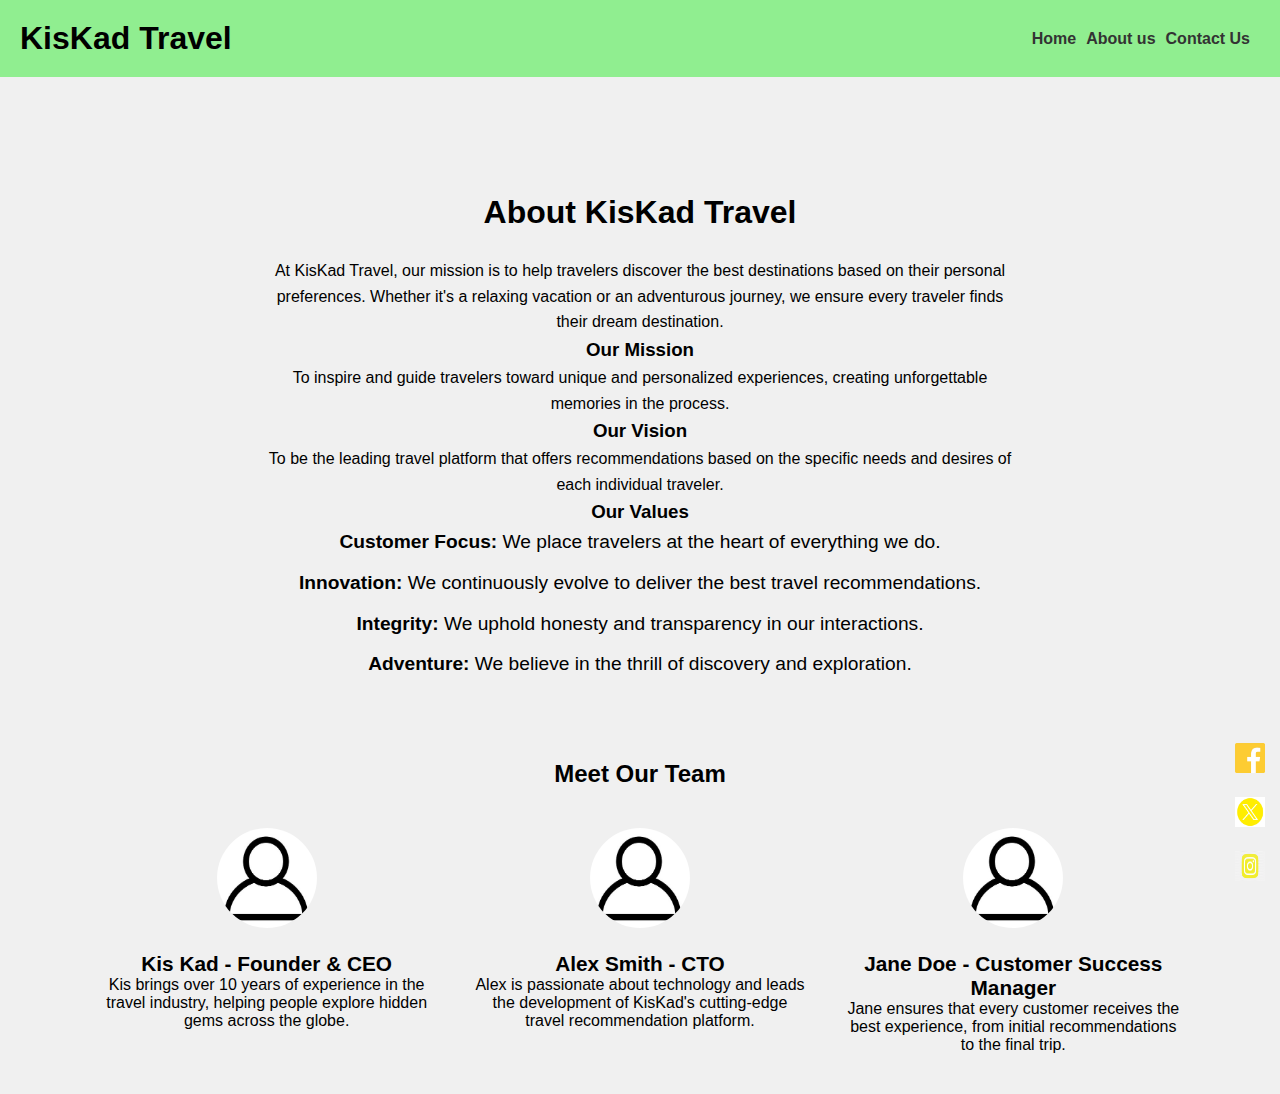
==== about.html @ b24bfa02 "about" ====
<!DOCTYPE html>
<html lang="en">
<head>
  <meta charset="UTF-8">
  <title>About Us - KisKad Travel</title>
  <link rel="stylesheet" href="./KiskaTravel.css">
</head>
<body>
    <nav>
        <h1>KisKad Travel</h1>
        <ul>
            <li><a href="./index.html" id="home">Home </a></li>
            <li><a href="./about.html" id="about">About us </a></li>
            <li><a href="./contact.html" id="contact">Contact Us </a></li>
        </ul>
    </nav>

    <div id="about-us">
        <div class="mainContainer">        
            <section id="mission-vision">
                <h2>About KisKad Travel</h2>
                <p>At KisKad Travel, our mission is to help travelers discover the best destinations based on their personal preferences. Whether it's a relaxing vacation or an adventurous journey, we ensure every traveler finds their dream destination.</p>

                <h3>Our Mission</h3>
                <p>To inspire and guide travelers toward unique and personalized experiences, creating unforgettable memories in the process.</p>

                <h3>Our Vision</h3>
                <p>To be the leading travel platform that offers recommendations based on the specific needs and desires of each individual traveler.</p>

                <h3>Our Values</h3>
                <ul>
                    <li><strong>Customer Focus:</strong> We place travelers at the heart of everything we do.</li>
                    <li><strong>Innovation:</strong> We continuously evolve to deliver the best travel recommendations.</li>
                    <li><strong>Integrity:</strong> We uphold honesty and transparency in our interactions.</li>
                    <li><strong>Adventure:</strong> We believe in the thrill of discovery and exploration.</li>
                </ul>
            </section>
        </div>
        <section id="team">
            <h2>Meet Our Team</h2>
            <div class="team-container">
                <div class="team-member">
                    <img src="team-member.jpg" alt="Team Member 1">
                    <h4>Kis Kad - Founder & CEO</h4>
                    <p>Kis brings over 10 years of experience in the travel industry, helping people explore hidden gems across the globe.</p>
                </div>
                <div class="team-member">
                    <img src="team-member.jpg" alt="Team Member 2">
                    <h4>Alex Smith - CTO</h4>
                    <p>Alex is passionate about technology and leads the development of KisKad's cutting-edge travel recommendation platform.</p>
                </div>
                <div class="team-member">
                    <img src="team-member.jpg" alt="Team Member 3">
                    <h4>Jane Doe - Customer Success Manager</h4>
                    <p>Jane ensures that every customer receives the best experience, from initial recommendations to the final trip.</p>
                </div>
            </div>
        </section>
    </div>
            <!-- Social Media Icons -->
        <div class="social-icons">
            <a href="https://facebook.com" target="_blank">
                <img src="facebook-icon.png" alt="Facebook">
            </a>
            <a href="https://twitter.com" target="_blank">
                <img src="twitter-icon.png" alt="Twitter">
            </a>
            <a href="https://instagram.com" target="_blank">
                <img src="instagram-icon.png" alt="Instagram">
            </a>
        </div>

    <script src="./travel_recommendation.js"></script>
</body>
</html>
---- KiskaTravel.css ----
body, html {
  margin: 0;
  padding: 0;
  height: 100%;
  font-family: Arial, sans-serif;
  background-color: #f0f0f0;
}

*{
    margin: 0;
    padding: 0;
    box-sizing: border-box;
}

nav {
    background-color: lightgreen;
    padding: 20px;
    display: flex;
    align-items: center;
    justify-content: space-between;
    
}

nav ul {
    list-style-type: none;
    display: flex;

    /* padding: 0; */
}

nav ul li {
    display: inline;
    margin-right: 10px;
}

nav a {
    text-decoration: none;
    color: #333;
    font-weight: bold;
}

.slideshow-container {
    height: 100vh;
    position: relative;
    overflow: hidden;
  }
  
  .slideshow-image {
    position: absolute;
    width: 100%;
    height: 100%;
    background-size: cover;
    background-position: center;
    opacity: 0;
    transition: opacity 1.5s ease-in-out;
  }

  /* Animation for fading between images */
.fade {
    animation: fadeEffect 10s infinite;
  }
  
  @keyframes fadeEffect {
    0% { opacity: 1; }
    25% { opacity: 0; }
    50% { opacity: 1; }
    75% { opacity: 0; }
    100% { opacity: 1; }
  }

h1 {
    right: 10px;
}

.social-icons {
    position: fixed;
    bottom: 10px; /* Adjust the distance from the bottom */
    right: 10px;   /* Adjust the distance from the left */
    display: flex;
    flex-direction: column; /* Stack the icons vertically */
    gap: 10px; /* Space between the icons */
}

.mainContainer {
    max-width: 800px; /* Increase the width for better alignment */
    line-height: 1.6; /* Improves readability by increasing line spacing */
    margin: 50px auto; /* Center the container and add margin */
    padding: 20px; /* Add padding for better spacing */
}

a img {
    width: 30px;  /* Adjust the width of the icons */
    height: 30px; /* Adjust the height of the icons */
    margin: 5px;  /* Add some space around the icons */
    transition: transform 0.3s ease;
}

#about-us {
    padding: 40px;
    max-width: 1200px;
    margin: 0 auto;
}

#mission-vision {
    text-align: center;
}

#mission-vision h2 {
    font-size: 2rem;
    margin-bottom: 20px;
}

#mission-vision ul {
    list-style-type: none;
    padding: 0;
}

#mission-vision ul li {
    font-size: 1.2rem;
    margin-bottom: 10px;
}

#team {
    margin-top: 50px;
}

#team h2 {
    margin-bottom: 20px;
    text-align: center;
}

.team-container {
    display: flex;
    justify-content: space-around;
    margin-top: 40px;
}

.team-member {
    text-align: center;
    width: 30%;
}

.team-member img {
    width: 100px;
    height: 100px;
    border-radius: 50%;
    margin-bottom: 10px;
}

h4 {
    margin-top: 10px;
    font-size: 1.3rem;
}

p {
    font-size: 1rem;
}

body{
    text-align: center;
}
/* Some basic styling for demonstration purposes */
#contactForm {
  max-width: 400px;
  margin: 0 auto;
}
#contactForm input,
#contactForm textarea {
  width: 100%;
  margin-bottom: 15px;
  padding: 8px;
}
#contactForm button {
  padding: 10px 20px;
  background-color: #007bff;
  color: white;
  border: none;
  cursor: pointer;
}
#contactForm button:hover {
  background-color: #0056b3;
}
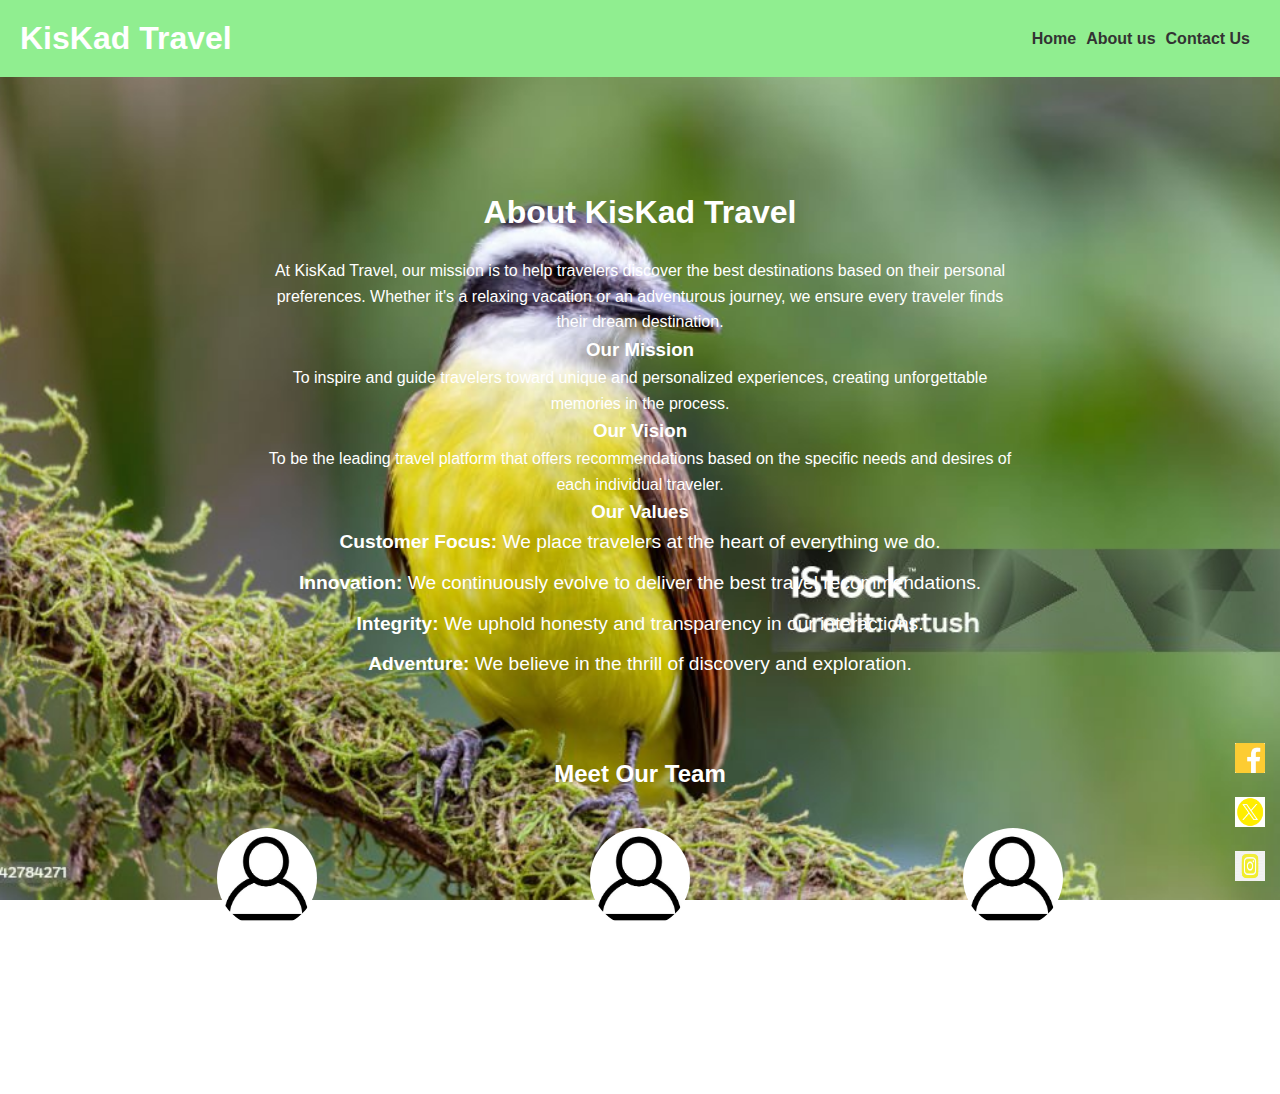
==== commit 4f65b900: "Update about.html" ====
--- a/about.html
+++ b/about.html
@@ -3,6 +3,7 @@
 <head>
   <meta charset="UTF-8">
   <title>About Us - KisKad Travel</title>
+  <meta name="viewport" content="width=device-width, initial-scale=1.0">
   <link rel="stylesheet" href="./KiskaTravel.css">
 </head>
 <body>
@@ -72,4 +73,4 @@
 
     <script src="./travel_recommendation.js"></script>
 </body>
-</html>+</html>
--- a/KiskaTravel.css
+++ b/KiskaTravel.css
@@ -1,9 +1,12 @@
-body, html {
-  margin: 0;
-  padding: 0;
-  height: 100%;
-  font-family: Arial, sans-serif;
-  background-color: #f0f0f0;
+body {
+    margin: 0;
+    padding: 0;
+    font-family: Arial, sans-serif;
+    background-image: url('background.jpg'); /* Path to your background image */
+    background-size: cover;
+    background-position: center;
+    background-attachment: fixed;
+    color: white;
 }
 
 *{
@@ -38,35 +41,6 @@
     color: #333;
     font-weight: bold;
 }
-
-.slideshow-container {
-    height: 100vh;
-    position: relative;
-    overflow: hidden;
-  }
-  
-  .slideshow-image {
-    position: absolute;
-    width: 100%;
-    height: 100%;
-    background-size: cover;
-    background-position: center;
-    opacity: 0;
-    transition: opacity 1.5s ease-in-out;
-  }
-
-  /* Animation for fading between images */
-.fade {
-    animation: fadeEffect 10s infinite;
-  }
-  
-  @keyframes fadeEffect {
-    0% { opacity: 1; }
-    25% { opacity: 0; }
-    50% { opacity: 1; }
-    75% { opacity: 0; }
-    100% { opacity: 1; }
-  }
 
 h1 {
     right: 10px;
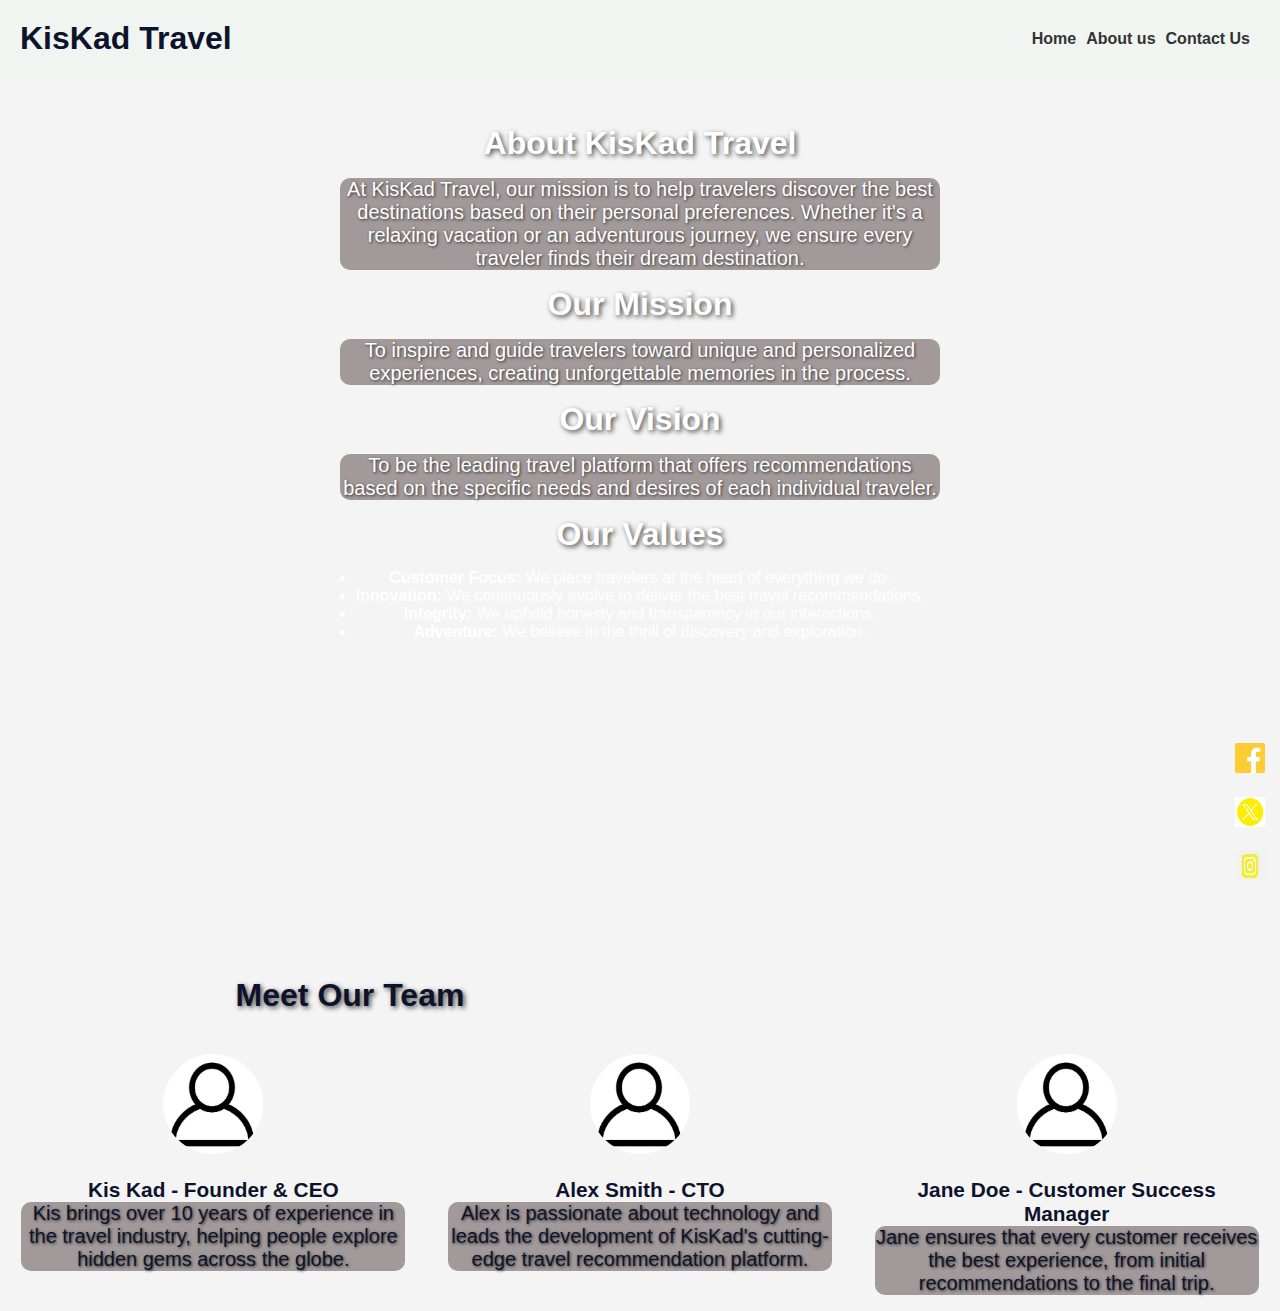
==== commit 6d22ef0c: "finishing" ====
--- a/about.html
+++ b/about.html
@@ -16,19 +16,19 @@
         </ul>
     </nav>
 
-    <div id="about-us">
+    <section class="about-us">
         <div class="mainContainer">        
-            <section id="mission-vision">
-                <h2>About KisKad Travel</h2>
+            <section class="mission-vision">
+                <h1>About KisKad Travel</h1>
                 <p>At KisKad Travel, our mission is to help travelers discover the best destinations based on their personal preferences. Whether it's a relaxing vacation or an adventurous journey, we ensure every traveler finds their dream destination.</p>
 
-                <h3>Our Mission</h3>
+                <h2>Our Mission</h2>
                 <p>To inspire and guide travelers toward unique and personalized experiences, creating unforgettable memories in the process.</p>
 
-                <h3>Our Vision</h3>
+                <h2>Our Vision</h2>
                 <p>To be the leading travel platform that offers recommendations based on the specific needs and desires of each individual traveler.</p>
 
-                <h3>Our Values</h3>
+                <h2>Our Values</h2>
                 <ul>
                     <li><strong>Customer Focus:</strong> We place travelers at the heart of everything we do.</li>
                     <li><strong>Innovation:</strong> We continuously evolve to deliver the best travel recommendations.</li>
@@ -37,7 +37,7 @@
                 </ul>
             </section>
         </div>
-        <section id="team">
+        <section class="team">
             <h2>Meet Our Team</h2>
             <div class="team-container">
                 <div class="team-member">
--- a/KiskaTravel.css
+++ b/KiskaTravel.css
@@ -2,11 +2,11 @@
     margin: 0;
     padding: 0;
     font-family: Arial, sans-serif;
-    background-image: url('background.jpg'); /* Path to your background image */
+    background-color: #f4f4f4; /* Path to your background image */
     background-size: cover;
     background-position: center;
     background-attachment: fixed;
-    color: white;
+    color: rgb(14, 19, 44);
 }
 
 *{
@@ -16,7 +16,7 @@
 }
 
 nav {
-    background-color: lightgreen;
+    background-color: rgb(241, 245, 241);
     padding: 20px;
     display: flex;
     align-items: center;
@@ -46,6 +46,50 @@
     right: 10px;
 }
 
+.searchCondition, 
+.about-us .mainContainer .mission-vision {
+    background-image: url('https://plus.unsplash.com/premium_photo-1676139860466-8b8f71c0a737?q=80&w=1470&auto=format&fit=crop&ixlib=rb-4.0.3&ixid=M3wxMjA3fDB8MHxwaG90by1wYWdlfHx8fGVufDB8fHx8fA%3D%3D');
+    background-size: cover;
+    background-position: center;
+    color: white;
+    min-height: 100vh;
+    padding: 3rem 2rem;
+    display: flex;
+    flex-direction: column;
+    justify-content: flex-start;
+    align-items: center;
+    text-align: center;
+}
+
+.searchCondition h1  {
+    font-size: 3rem;
+    max-width: 700px;
+    text-align: center;
+    margin-bottom: 1rem;
+    text-shadow: 2px 2px 5px rgba(0, 0, 0, 0.7);
+}
+
+.about-us h1,
+.about-us h2,
+.about-us h3 {
+    font-size: 2rem;
+    max-width: 700px;
+    text-align: center;
+    margin-bottom: 1rem;
+    text-shadow: 2px 2px 5px rgba(0, 0, 0, 0.7);
+}
+
+.searchCondition p,
+.about-us p {
+    font-size: 1.25rem;
+    max-width: 600px;
+    text-align: center;
+    margin-bottom: 1rem;
+    text-shadow: 1px 1px 3px rgba(0, 0, 0, 0.7);
+    background-color: rgba(106, 94, 94, 0.6);
+    border-radius: 10px;
+}
+
 .social-icons {
     position: fixed;
     bottom: 10px; /* Adjust the distance from the bottom */
@@ -55,11 +99,8 @@
     gap: 10px; /* Space between the icons */
 }
 
-.mainContainer {
-    max-width: 800px; /* Increase the width for better alignment */
-    line-height: 1.6; /* Improves readability by increasing line spacing */
-    margin: 50px auto; /* Center the container and add margin */
-    padding: 20px; /* Add padding for better spacing */
+.result {
+    position: absolute;
 }
 
 a img {
